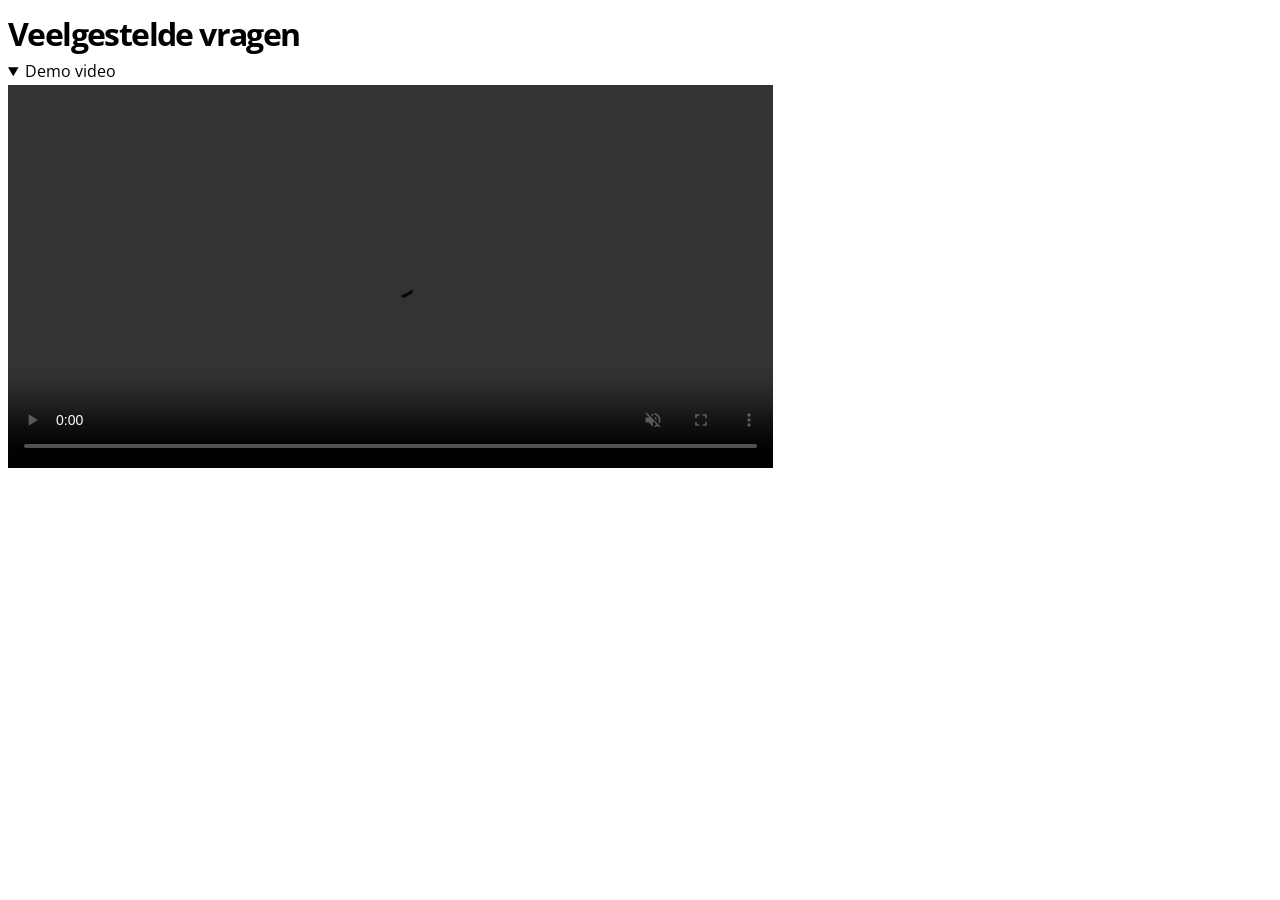
==== faq.html @ ab185dc7 "Merge branch 'main' of https://github.com/christoph3r3w/progressive-enhancement" ====
<!doctype html>
<html lang="nl">
	<head>
		<meta charset="utf-8">
		<title>Veelgestelde vragen / Progressive Enhancement / FDND</title>
		<link href="https://fonts.googleapis.com/css2?family=Open+Sans:ital,wght@0,300..800;1,300..800&display=swap" rel="stylesheet">
		<link href="assets/styles.css" rel="stylesheet">
		<style>
			/* Schrijf hier gewoon je CSS voor dit component */

			/* Hint: Dit component kun je volledig met HTML en CSS bouwen */

			/* Hint: Denk aan de states van het component; deze kan open en dicht zijn */
		</style>
	</head>
	<body>
		<h1>Veelgestelde vragen</h1>


		<!-- Content (waar nog wat HTML omheen moet 😄):
		Wat is frontend development?
		Een frontend developer ontwerpt en bouwt websites in HTML, CSS en JavaScript. Deze frontend talen leer je bij ons, je hebt dus geen voorkennis nodig.

		Moet ik al kunnen coderen?
		Nee, je hebt helemaal geen voorkennis nodig om te beginnen aan deze opleiding, we kunnen je alles leren! Als je wel al voorkennis hebt, is dat alleen maar goed, dan kunnen we je helpen je skills te verbeteren en te verdiepen in de stof.

		Wat is een Associate Degree?
		Een Associate degree-opleiding is een tweejarige hbo-opleiding op niveau 5. Een Ad slaat een brug tussen het mbo-4 (niveau 4) en een hbo-bachelor (niveau 6). Met een Associate degree kies je voor een praktijkgerichte hbo-opleiding; je wordt opgeleid voor een beroep dat aansluit bij de praktijk. In dit geval word je opgeleid tot ‘frontend designer/developer' of kortweg ‘frontender’. Frontenders ontwerpen en maken interactieve, toegankelijke toepassingen voor het web. Frontenders werken binnen het gebied van software development, interactieontwerp en digitaal visueel ontwerp.
		Na afronding van deze tweejarige hbo-opleiding, krijg je een wettelijk erkend hbo-diploma met de graad Associate degree. Met dit Ad-diploma kun je direct aan de slag in het werkveld of doorstromen naar de bacheloropleiding Communication and Multimedia Design (CMD).
		-->


		<!-- Hint: Dit stukje HTML geeft het misschien al weg :) -->
		<details open>
			<summary>Demo video</summary>
			<video src="assets/faq.mp4" width="765" height="769" controls muted autoplay loop>
				<a href="assets/faq.mp4">assets/faq.mp4</a>
			</video>
		</details>
	</body>
</html>
---- assets/styles.css ----
/*

Deze CSS hoef je niet aan te passen; dit zijn algemene stijlen voor elke pagina.
Gebruik het <style> element in het bestand van het component, waar ook wat hints staan.

*/



body {
	/* Je kunt de volgende FDND kleuren gebruiken in je code */
	--purple: #A675F5;
	--blue: #050542;
	--blue-50: rgba(5, 5, 66, 0.5);
	--green: #66E5BF;
	--yellow: #FFFC86;

	font-family: 'Open Sans', sans-serif;
	line-height: 1.6;
}

h1 {
	margin: 0;
	letter-spacing: -0.05em;
}

.fdnd-nav a {
	color: var(--blue);
}
.fdnd-nav a:hover, .fdnd-nav a:focus-visible {
	text-decoration: none;
}

/* En als je een simpele button wilt, kun je deze class gebruiken */
.fdnd-button {
	padding: .3em .6em;
	border: 1px solid transparent;
	border-radius: .5rem;
	font-family: inherit;
	font-size: inherit;
	text-decoration: none;
	color: var(--green);
	background: var(--blue);
	cursor: pointer;
}

video {
	max-width: 100%;
	height: auto;
}

/* Alle focus states zijn al voor je gedaan, dus maak je daar niet druk om */
:focus-visible {
	outline: 3px solid var(--blue);
	outline-offset: 3px;
}
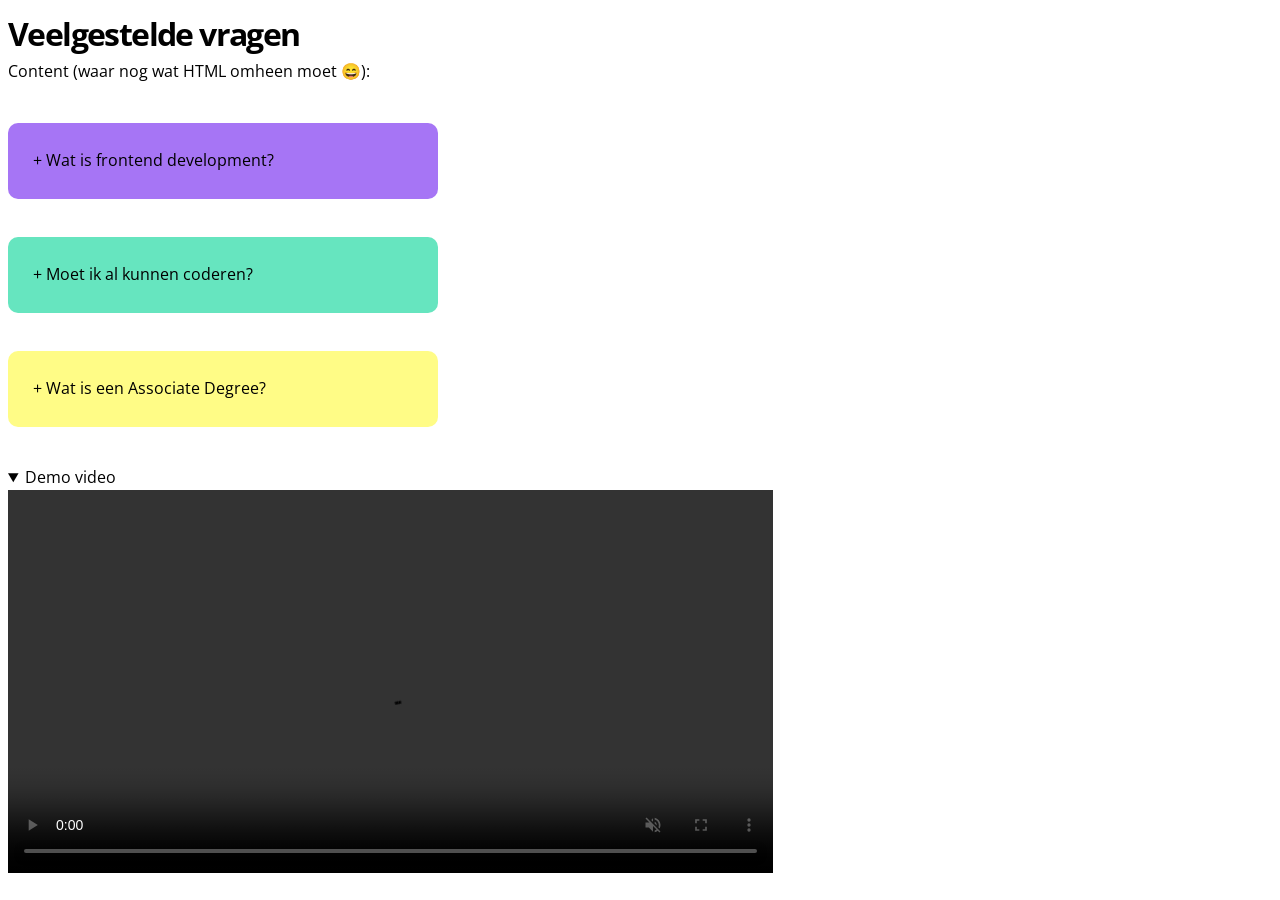
==== commit a773ccd6: "Update faq.html" ====
--- a/faq.html
+++ b/faq.html
@@ -8,27 +8,114 @@
 		<style>
 			/* Schrijf hier gewoon je CSS voor dit component */
 
-			/* Hint: Dit component kun je volledig met HTML en CSS bouwen */
+			body{
+				--purple: #A675F5;
+				--blue: #050542;
+				--blue-50: rgba(5, 5, 66, 0.5);
+				--green: #66E5BF;
+				--yellow: #FFFC86;
+			}
 
-			/* Hint: Denk aan de states van het component; deze kan open en dicht zijn */
+			.detail_container{
+				position: relative;
+				/* outline: solid; */
+				
+			}
+
+			.detail_container details{
+				/* border: 1px solid; */
+				width: auto;
+				margin-block: 3%;
+
+				
+				summary{
+				width: 30%;
+				border-radius: 10px;
+				padding: 2%;
+					&::marker{
+						content: '+ ';
+					}
+				}
+
+				&[open] summary{
+				border-radius: 10px 10px 0 0;
+					&::marker{
+							color: white;
+							transform: rotate(45deg);
+					}
+				
+			}
+
+
+				&:nth-of-type(1){ 
+				
+					>summary {
+						background-color: var(--purple);
+						}
+					article{
+							background-color: var(--purple);
+							p{
+								margin-block: 0px;
+								padding: 2%;
+							}
+						}
+				}
+				
+				&:nth-of-type(2){ 
+				
+					>summary {
+						background-color: var(--green);
+					}
+					article{
+							background-color: var(--green);
+							p{
+								margin-block: 0px;
+								padding: 2%;
+							}
+						}
+				}
+				
+				&:nth-of-type(3){ 
+				
+					>summary {
+						background-color: var(--yellow);
+					}
+					article{
+							background-color: var(--yellow);
+							p{
+								margin-block: 0px;
+								padding: 2%;
+							}
+						}
+				}
+				
+			}
+
+			 
+			
+			
 		</style>
 	</head>
 	<body>
 		<h1>Veelgestelde vragen</h1>
 
 
-		<!-- Content (waar nog wat HTML omheen moet 😄):
-		Wat is frontend development?
-		Een frontend developer ontwerpt en bouwt websites in HTML, CSS en JavaScript. Deze frontend talen leer je bij ons, je hebt dus geen voorkennis nodig.
-
-		Moet ik al kunnen coderen?
-		Nee, je hebt helemaal geen voorkennis nodig om te beginnen aan deze opleiding, we kunnen je alles leren! Als je wel al voorkennis hebt, is dat alleen maar goed, dan kunnen we je helpen je skills te verbeteren en te verdiepen in de stof.
-
-		Wat is een Associate Degree?
-		Een Associate degree-opleiding is een tweejarige hbo-opleiding op niveau 5. Een Ad slaat een brug tussen het mbo-4 (niveau 4) en een hbo-bachelor (niveau 6). Met een Associate degree kies je voor een praktijkgerichte hbo-opleiding; je wordt opgeleid voor een beroep dat aansluit bij de praktijk. In dit geval word je opgeleid tot ‘frontend designer/developer' of kortweg ‘frontender’. Frontenders ontwerpen en maken interactieve, toegankelijke toepassingen voor het web. Frontenders werken binnen het gebied van software development, interactieontwerp en digitaal visueel ontwerp.
-		Na afronding van deze tweejarige hbo-opleiding, krijg je een wettelijk erkend hbo-diploma met de graad Associate degree. Met dit Ad-diploma kun je direct aan de slag in het werkveld of doorstromen naar de bacheloropleiding Communication and Multimedia Design (CMD).
-		-->
-
+		Content (waar nog wat HTML omheen moet 😄):
+		<section class="detail_container">
+			<details>
+				<summary>Wat is frontend development?</summary>
+				<article><p>Een frontend developer ontwerpt en bouwt websites in HTML, CSS en JavaScript. Deze frontend talen leer je bij ons, je hebt dus geen voorkennis nodig.</p></article>
+			</details>
+			<details>
+				<summary>Moet ik al kunnen coderen?</summary>
+				<article><p>Nee, je hebt helemaal geen voorkennis nodig om te beginnen aan deze opleiding, we kunnen je alles leren! Als je wel al voorkennis hebt, is dat alleen maar goed, dan kunnen we je helpen je skills te verbeteren en te verdiepen in de stof.</p></article>
+			</details>
+			<details>
+				<summary>Wat is een Associate Degree?</summary>
+				<article><p>Een Associate degree-opleiding is een tweejarige hbo-opleiding op niveau 5. Een Ad slaat een brug tussen het mbo-4 (niveau 4) en een hbo-bachelor (niveau 6). Met een Associate degree kies je voor een praktijkgerichte hbo-opleiding; je wordt opgeleid voor een beroep dat aansluit bij de praktijk. In dit geval word je opgeleid tot ‘frontend designer/developer' of kortweg ‘frontender’. Frontenders ontwerpen en maken interactieve, toegankelijke toepassingen voor het web. Frontenders werken binnen het gebied van software development, interactieontwerp en digitaal visueel ontwerp.
+				Na afronding van deze tweejarige hbo-opleiding, krijg je een wettelijk erkend hbo-diploma met de graad Associate degree. Met dit Ad-diploma kun je direct aan de slag in het werkveld of doorstromen naar de bacheloropleiding Communication and Multimedia Design (CMD).</p></article>
+			</details>
+		</section>
 
 		<!-- Hint: Dit stukje HTML geeft het misschien al weg :) -->
 		<details open>
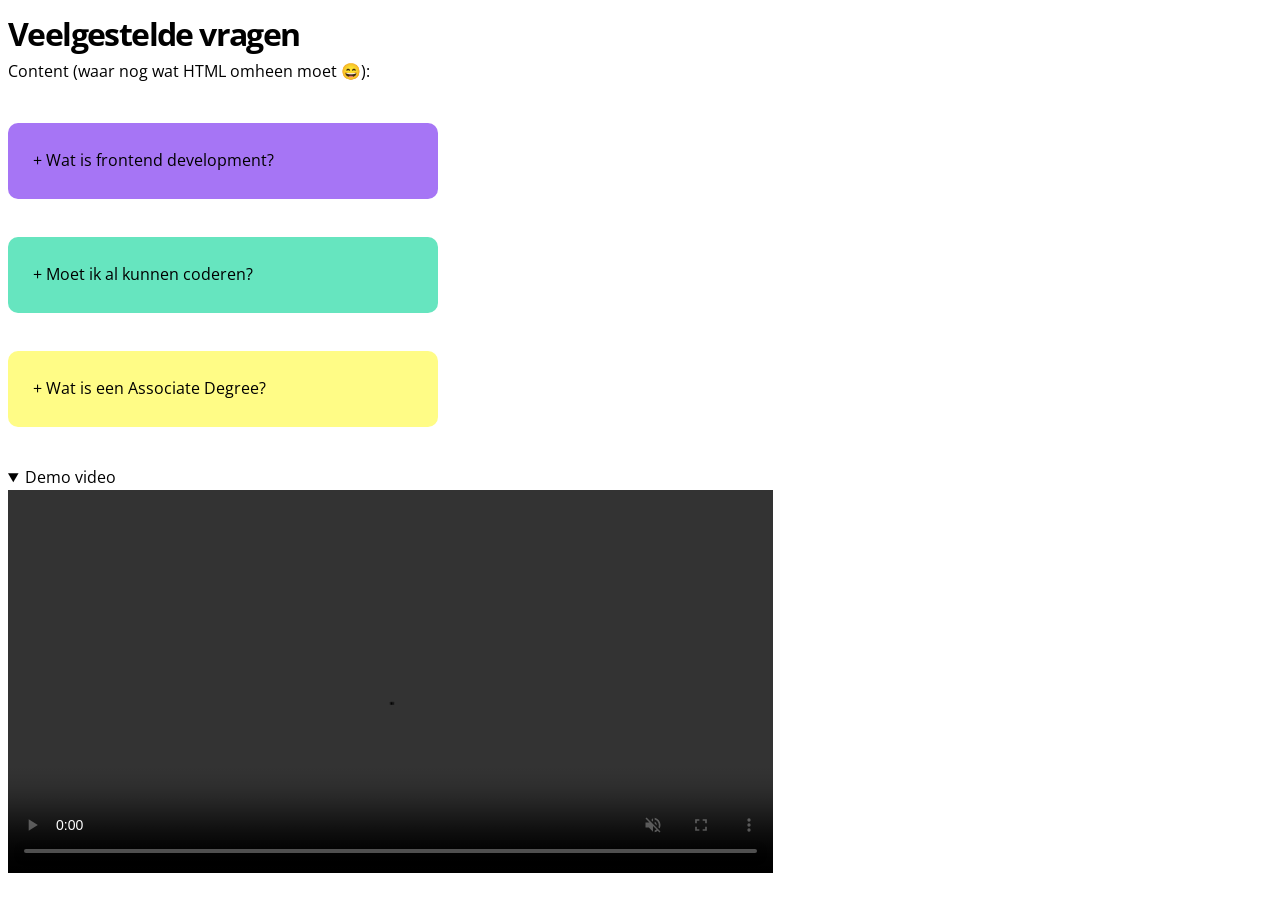
==== commit c079dc39: "switch" ====
--- a/faq.html
+++ b/faq.html
@@ -18,7 +18,6 @@
 
 			.detail_container{
 				position: relative;
-				/* outline: solid; */
 				
 			}
 
@@ -38,27 +37,28 @@
 				}
 
 				&[open] summary{
-				border-radius: 10px 10px 0 0;
-					&::marker{
+					border-radius: 10px 10px 0 0;
+						&::marker{
 							color: white;
 							transform: rotate(45deg);
-					}
+						}
 				
-			}
+				}
 
 
 				&:nth-of-type(1){ 
 				
 					>summary {
 						background-color: var(--purple);
-						}
+					}
+
 					article{
-							background-color: var(--purple);
+						background-color: var(--purple);
 							p{
 								margin-block: 0px;
 								padding: 2%;
 							}
-						}
+					}
 				}
 				
 				&:nth-of-type(2){ 
@@ -67,12 +67,12 @@
 						background-color: var(--green);
 					}
 					article{
-							background-color: var(--green);
+						background-color: var(--green);
 							p{
 								margin-block: 0px;
 								padding: 2%;
 							}
-						}
+					}
 				}
 				
 				&:nth-of-type(3){ 
@@ -81,12 +81,12 @@
 						background-color: var(--yellow);
 					}
 					article{
-							background-color: var(--yellow);
+						background-color: var(--yellow);
 							p{
 								margin-block: 0px;
 								padding: 2%;
 							}
-						}
+					}
 				}
 				
 			}
